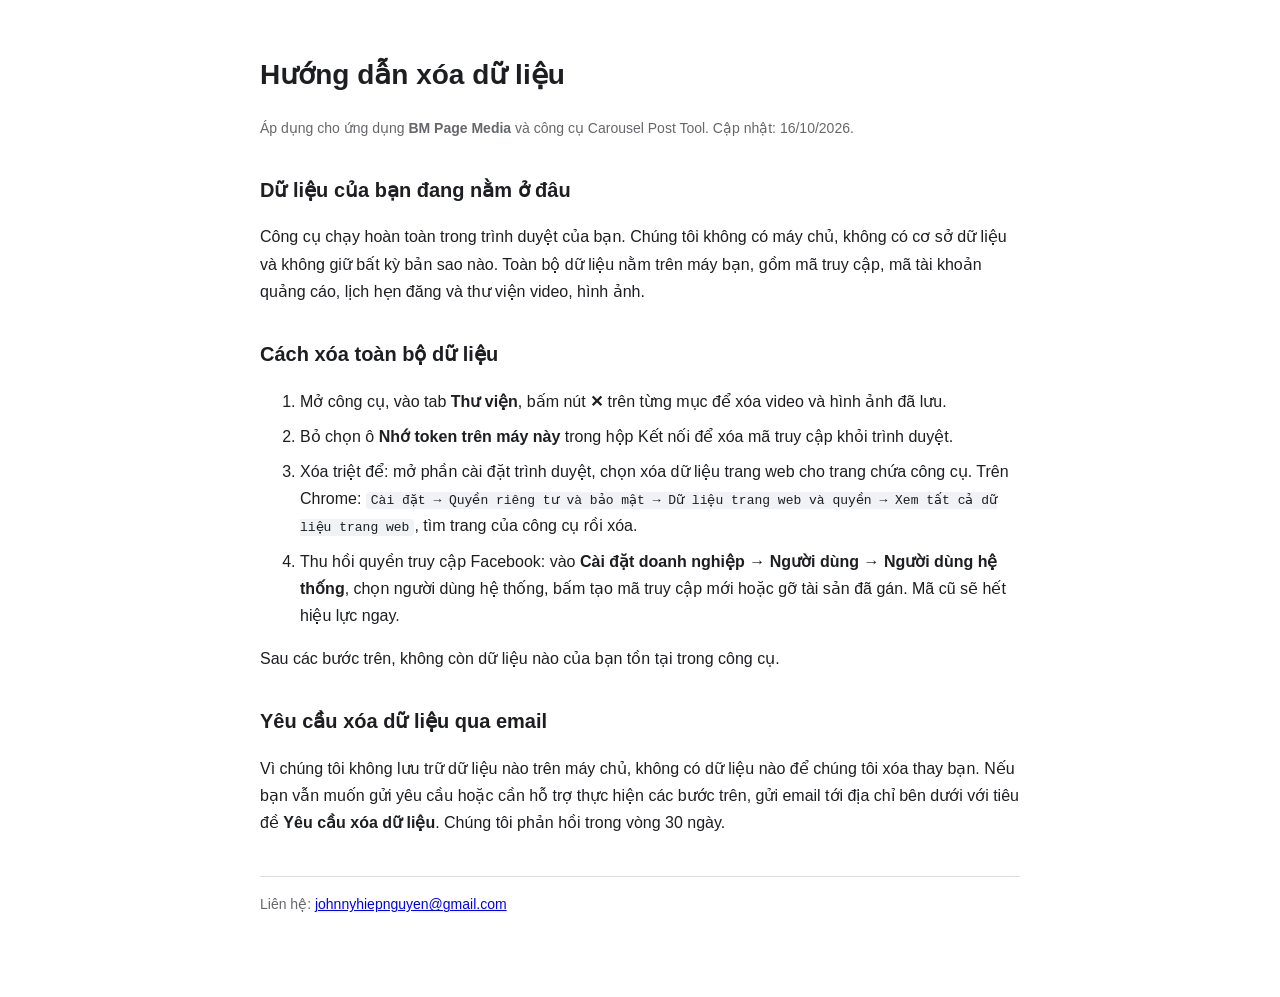
==== data-deletion.html @ d8127f0a "docs: privacy policy and data deletion pages" ====
<!doctype html>
<html lang="vi">
<head>
<meta charset="utf-8">
<meta name="viewport" content="width=device-width, initial-scale=1">
<title>Hướng dẫn xóa dữ liệu — BM Page Media</title>
<style>
  body { font-family: -apple-system, BlinkMacSystemFont, "Segoe UI", Roboto, sans-serif; line-height: 1.7; color: #1c1e21; max-width: 760px; margin: 0 auto; padding: 32px 20px 80px; }
  h1 { font-size: 28px; }
  h2 { font-size: 20px; margin-top: 32px; }
  ol li { margin-bottom: 8px; }
  code { background: #f0f2f5; padding: 1px 5px; border-radius: 4px; }
  .updated { color: #65676b; font-size: 14px; }
  footer { margin-top: 40px; border-top: 1px solid #dadde1; padding-top: 16px; color: #65676b; font-size: 14px; }
</style>
</head>
<body>
  <h1>Hướng dẫn xóa dữ liệu</h1>
  <p class="updated">Áp dụng cho ứng dụng <strong>BM Page Media</strong> và công cụ Carousel Post Tool. Cập nhật: 16/10/2026.</p>

  <h2>Dữ liệu của bạn đang nằm ở đâu</h2>
  <p>Công cụ chạy hoàn toàn trong trình duyệt của bạn. Chúng tôi không có máy chủ, không có cơ sở dữ liệu và không giữ bất kỳ bản sao nào. Toàn bộ dữ liệu nằm trên máy bạn, gồm mã truy cập, mã tài khoản quảng cáo, lịch hẹn đăng và thư viện video, hình ảnh.</p>

  <h2>Cách xóa toàn bộ dữ liệu</h2>
  <ol>
    <li>Mở công cụ, vào tab <strong>Thư viện</strong>, bấm nút <strong>✕</strong> trên từng mục để xóa video và hình ảnh đã lưu.</li>
    <li>Bỏ chọn ô <strong>Nhớ token trên máy này</strong> trong hộp Kết nối để xóa mã truy cập khỏi trình duyệt.</li>
    <li>Xóa triệt để: mở phần cài đặt trình duyệt, chọn xóa dữ liệu trang web cho trang chứa công cụ. Trên Chrome: <code>Cài đặt → Quyền riêng tư và bảo mật → Dữ liệu trang web và quyền → Xem tất cả dữ liệu trang web</code>, tìm trang của công cụ rồi xóa.</li>
    <li>Thu hồi quyền truy cập Facebook: vào <strong>Cài đặt doanh nghiệp → Người dùng → Người dùng hệ thống</strong>, chọn người dùng hệ thống, bấm tạo mã truy cập mới hoặc gỡ tài sản đã gán. Mã cũ sẽ hết hiệu lực ngay.</li>
  </ol>
  <p>Sau các bước trên, không còn dữ liệu nào của bạn tồn tại trong công cụ.</p>

  <h2>Yêu cầu xóa dữ liệu qua email</h2>
  <p>Vì chúng tôi không lưu trữ dữ liệu nào trên máy chủ, không có dữ liệu nào để chúng tôi xóa thay bạn. Nếu bạn vẫn muốn gửi yêu cầu hoặc cần hỗ trợ thực hiện các bước trên, gửi email tới địa chỉ bên dưới với tiêu đề <strong>Yêu cầu xóa dữ liệu</strong>. Chúng tôi phản hồi trong vòng 30 ngày.</p>

  <footer>Liên hệ: <a href="mailto:johnnyhiepnguyen@gmail.com">johnnyhiepnguyen@gmail.com</a></footer>
</body>
</html>
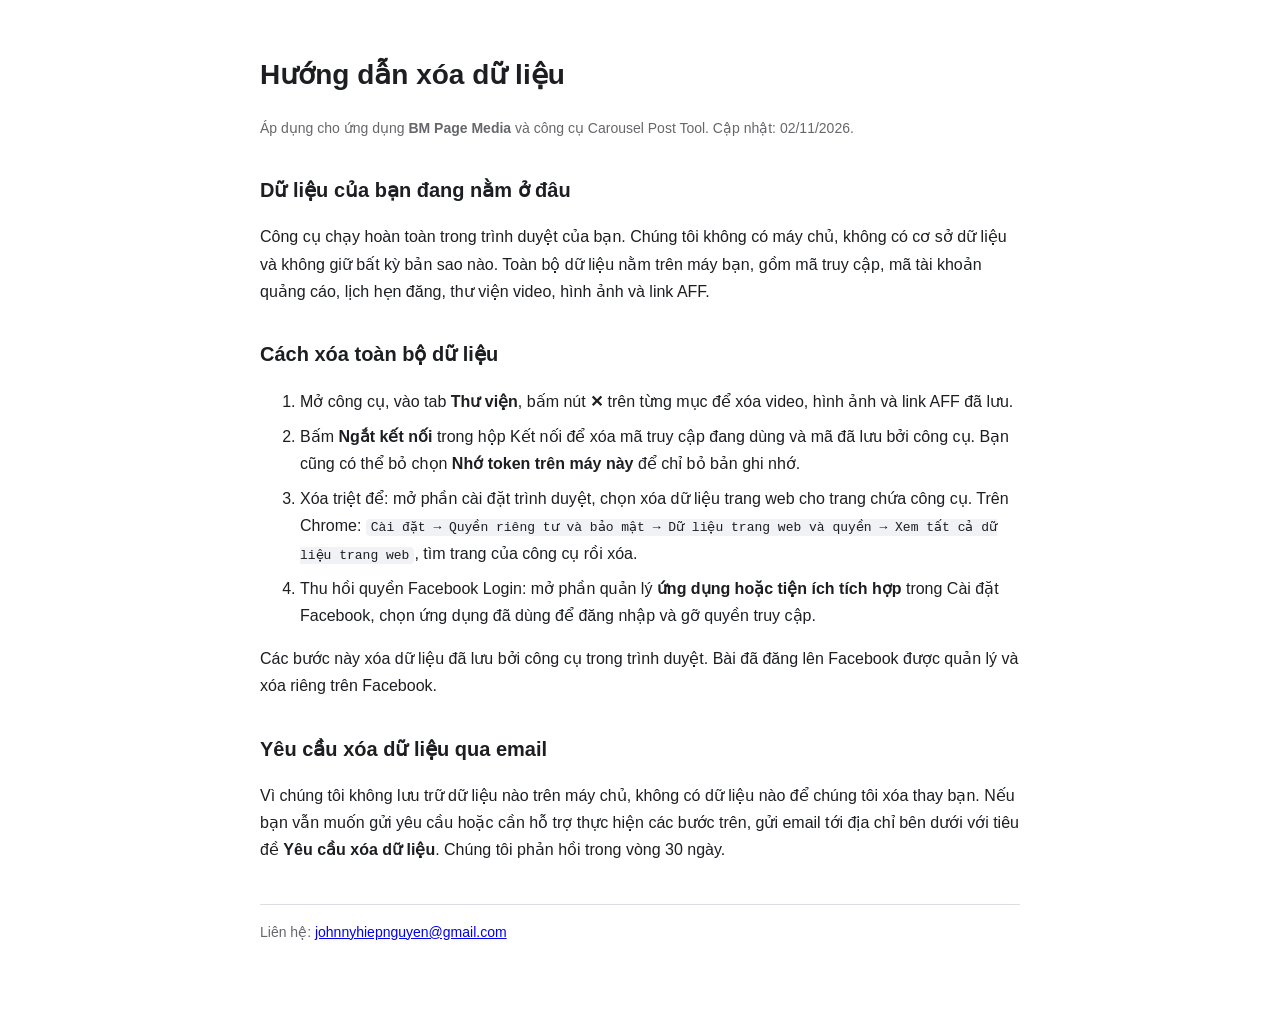
==== commit d1e8ff20: "feat: add local disconnect and update login data notices" ====
--- a/data-deletion.html
+++ b/data-deletion.html
@@ -16,19 +16,19 @@
 </head>
 <body>
   <h1>Hướng dẫn xóa dữ liệu</h1>
-  <p class="updated">Áp dụng cho ứng dụng <strong>BM Page Media</strong> và công cụ Carousel Post Tool. Cập nhật: 16/10/2026.</p>
+  <p class="updated">Áp dụng cho ứng dụng <strong>BM Page Media</strong> và công cụ Carousel Post Tool. Cập nhật: 02/11/2026.</p>
 
   <h2>Dữ liệu của bạn đang nằm ở đâu</h2>
-  <p>Công cụ chạy hoàn toàn trong trình duyệt của bạn. Chúng tôi không có máy chủ, không có cơ sở dữ liệu và không giữ bất kỳ bản sao nào. Toàn bộ dữ liệu nằm trên máy bạn, gồm mã truy cập, mã tài khoản quảng cáo, lịch hẹn đăng và thư viện video, hình ảnh.</p>
+  <p>Công cụ chạy hoàn toàn trong trình duyệt của bạn. Chúng tôi không có máy chủ, không có cơ sở dữ liệu và không giữ bất kỳ bản sao nào. Toàn bộ dữ liệu nằm trên máy bạn, gồm mã truy cập, mã tài khoản quảng cáo, lịch hẹn đăng, thư viện video, hình ảnh và link AFF.</p>
 
   <h2>Cách xóa toàn bộ dữ liệu</h2>
   <ol>
-    <li>Mở công cụ, vào tab <strong>Thư viện</strong>, bấm nút <strong>✕</strong> trên từng mục để xóa video và hình ảnh đã lưu.</li>
-    <li>Bỏ chọn ô <strong>Nhớ token trên máy này</strong> trong hộp Kết nối để xóa mã truy cập khỏi trình duyệt.</li>
+    <li>Mở công cụ, vào tab <strong>Thư viện</strong>, bấm nút <strong>✕</strong> trên từng mục để xóa video, hình ảnh và link AFF đã lưu.</li>
+    <li>Bấm <strong>Ngắt kết nối</strong> trong hộp Kết nối để xóa mã truy cập đang dùng và mã đã lưu bởi công cụ. Bạn cũng có thể bỏ chọn <strong>Nhớ token trên máy này</strong> để chỉ bỏ bản ghi nhớ.</li>
     <li>Xóa triệt để: mở phần cài đặt trình duyệt, chọn xóa dữ liệu trang web cho trang chứa công cụ. Trên Chrome: <code>Cài đặt → Quyền riêng tư và bảo mật → Dữ liệu trang web và quyền → Xem tất cả dữ liệu trang web</code>, tìm trang của công cụ rồi xóa.</li>
-    <li>Thu hồi quyền truy cập Facebook: vào <strong>Cài đặt doanh nghiệp → Người dùng → Người dùng hệ thống</strong>, chọn người dùng hệ thống, bấm tạo mã truy cập mới hoặc gỡ tài sản đã gán. Mã cũ sẽ hết hiệu lực ngay.</li>
+    <li>Thu hồi quyền Facebook Login: mở phần quản lý <strong>ứng dụng hoặc tiện ích tích hợp</strong> trong Cài đặt Facebook, chọn ứng dụng đã dùng để đăng nhập và gỡ quyền truy cập.</li>
   </ol>
-  <p>Sau các bước trên, không còn dữ liệu nào của bạn tồn tại trong công cụ.</p>
+  <p>Các bước này xóa dữ liệu đã lưu bởi công cụ trong trình duyệt. Bài đã đăng lên Facebook được quản lý và xóa riêng trên Facebook.</p>
 
   <h2>Yêu cầu xóa dữ liệu qua email</h2>
   <p>Vì chúng tôi không lưu trữ dữ liệu nào trên máy chủ, không có dữ liệu nào để chúng tôi xóa thay bạn. Nếu bạn vẫn muốn gửi yêu cầu hoặc cần hỗ trợ thực hiện các bước trên, gửi email tới địa chỉ bên dưới với tiêu đề <strong>Yêu cầu xóa dữ liệu</strong>. Chúng tôi phản hồi trong vòng 30 ngày.</p>
